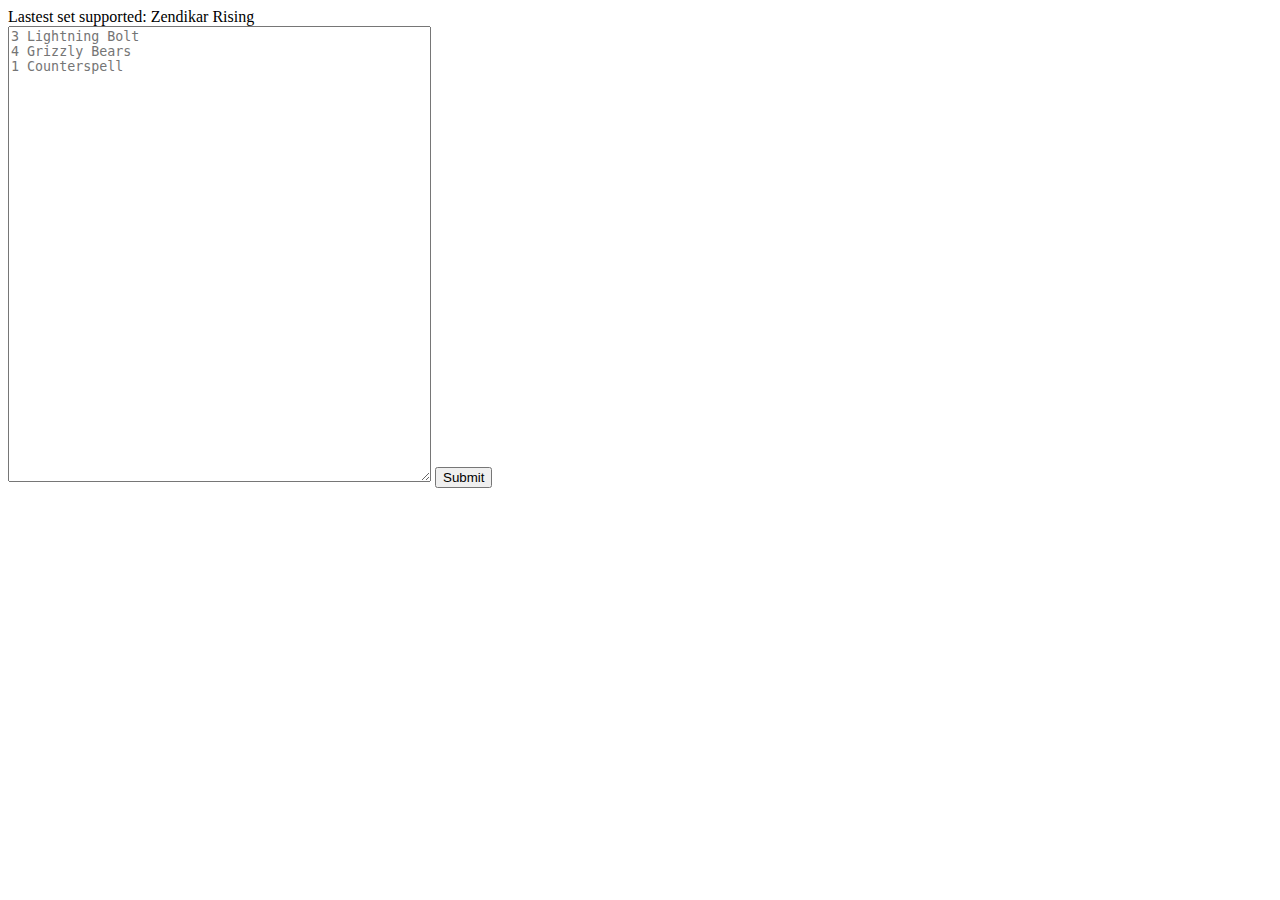
==== templates/index.html @ c58cb49f "Integração com Flask" ====
<!DOCTYPE html>
<html lang="en">
<head>
    <meta charset="UTF-8">
    <title>Magic The Gathering: Mana Calculator</title>
    <style>
        div#content {
            display: block;
        }

        div#loading {
            display: none;
        }
    </style>
    <script type="text/javascript">
        function preloader(){
            document.getElementById("loading").style.display = "block";
            document.getElementById("content").style.display = "none";
        }
    </script>
</head>
<body>
    <div id="loading">Carregando...<br><img src="/static/loader.gif"></div>
    <div id="content">
        Lastest set supported: Zendikar Rising
        <form enctype=multipart/form-data action="results" method="POST">
            <textarea name="decklist" rows="30" cols="50" placeholder="3 Lightning Bolt&#10;4 Grizzly Bears&#10;1 Counterspell"></textarea>
            <input type="submit" onclick="preloader()">
        </form>
    </div>
</body>
</html>
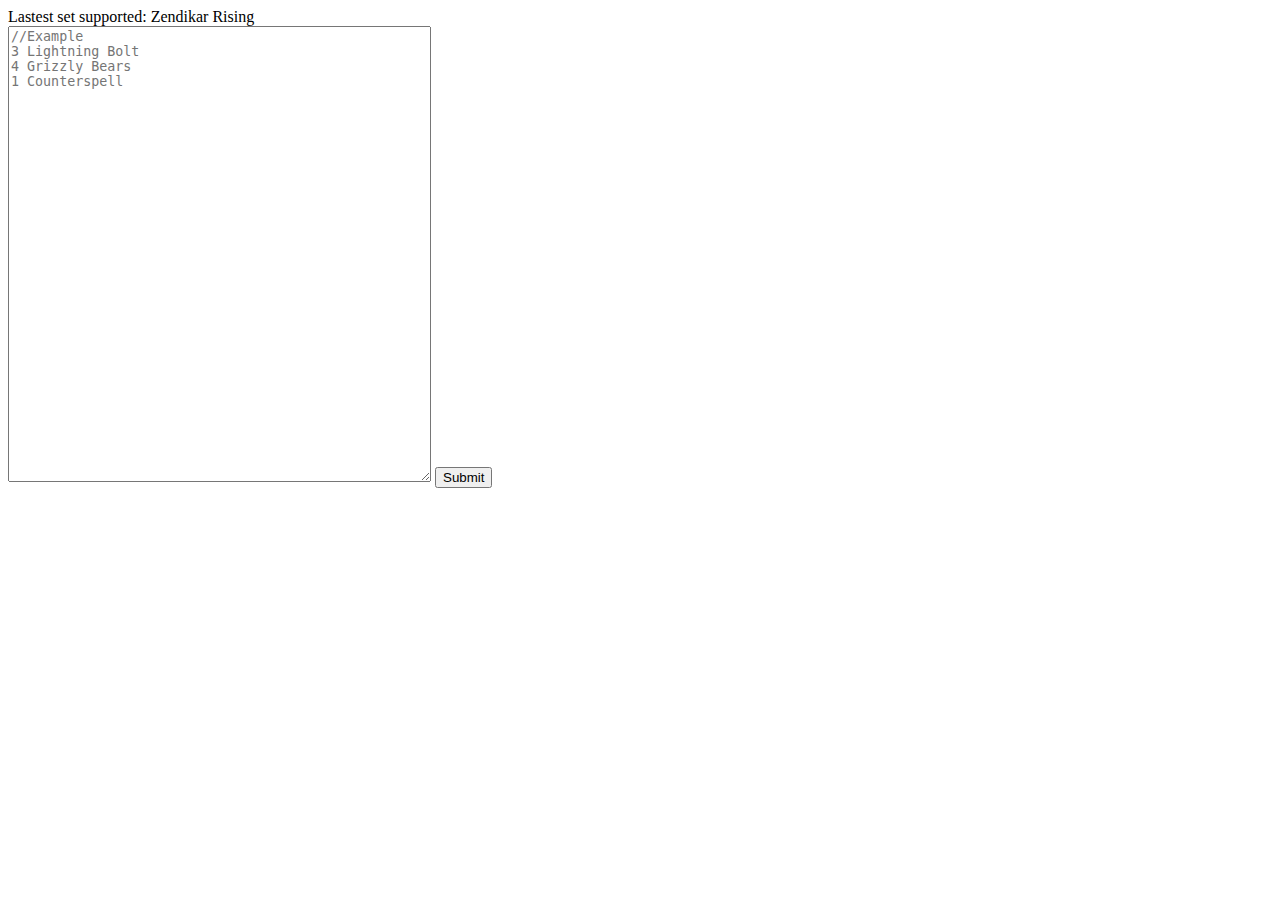
==== commit 3cd3018d: "Calculando mana sugerida" ====
--- a/templates/index.html
+++ b/templates/index.html
@@ -24,7 +24,7 @@
     <div id="content">
         Lastest set supported: Zendikar Rising
         <form enctype=multipart/form-data action="results" method="POST">
-            <textarea name="decklist" rows="30" cols="50" placeholder="3 Lightning Bolt&#10;4 Grizzly Bears&#10;1 Counterspell"></textarea>
+            <textarea name="decklist" rows="30" cols="50" placeholder="//Example&#10;3 Lightning Bolt&#10;4 Grizzly Bears&#10;1 Counterspell"></textarea>
             <input type="submit" onclick="preloader()">
         </form>
     </div>
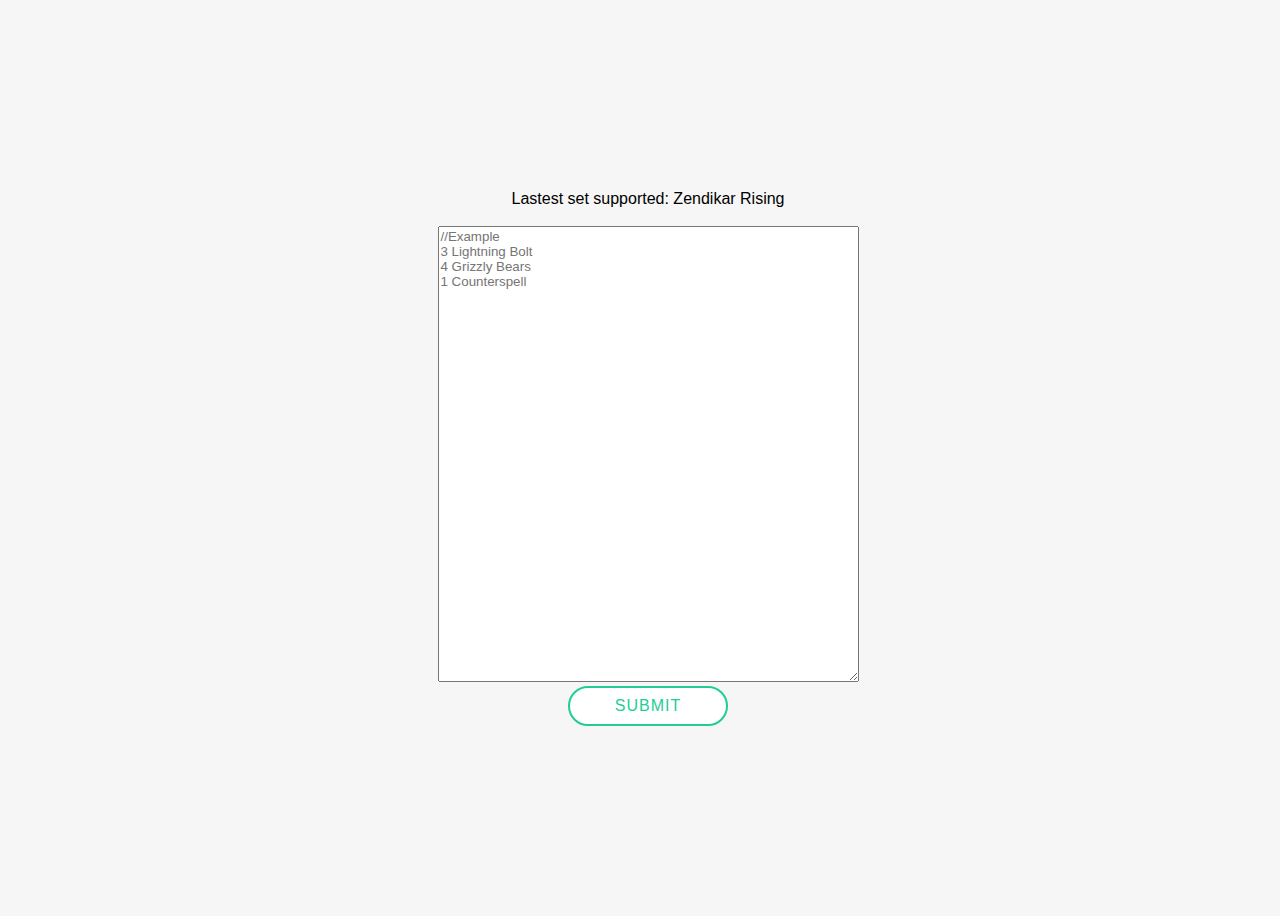
==== commit e33317cc: "Customizacao do CSS" ====
--- a/templates/index.html
+++ b/templates/index.html
@@ -3,15 +3,7 @@
 <head>
     <meta charset="UTF-8">
     <title>Magic The Gathering: Mana Calculator</title>
-    <style>
-        div#content {
-            display: block;
-        }
-
-        div#loading {
-            display: none;
-        }
-    </style>
+    <link href="/static/layout.css" type="text/css" rel="stylesheet">
     <script type="text/javascript">
         function preloader(){
             document.getElementById("loading").style.display = "block";
@@ -20,12 +12,22 @@
     </script>
 </head>
 <body>
-    <div id="loading">Carregando...<br><img src="/static/loader.gif"></div>
+    <div id="loading">
+        Carregando...<br/><br/>
+        <div class="loader">
+          <div class="circle"><img src="/static/white.png"></div>
+          <div class="circle"><img src="/static/blue.png"></div>
+          <div class="circle"><img src="/static/black.png"></div>
+          <div class="circle"><img src="/static/red.png"></div>
+          <div class="circle"><img src="/static/green.png"></div>
+        </div>
+    </div>
     <div id="content">
-        Lastest set supported: Zendikar Rising
+        Lastest set supported: Zendikar Rising<br/><br/>
         <form enctype=multipart/form-data action="results" method="POST">
             <textarea name="decklist" rows="30" cols="50" placeholder="//Example&#10;3 Lightning Bolt&#10;4 Grizzly Bears&#10;1 Counterspell"></textarea>
-            <input type="submit" onclick="preloader()">
+            <br/>
+            <center><input class="button" type="submit" onclick="preloader()" value="SUBMIT"></center>
         </form>
     </div>
 </body>
--- a/static/layout.css
+++ b/static/layout.css
@@ -0,0 +1,99 @@
+* {
+  font-family: 'Roboto', sans-serif;
+}
+
+body {
+  background-color: #f6f6f6;
+  min-height: 100vh;
+  width: 100%;
+
+  display: flex;
+  justify-content: center;
+  align-items: center;
+  flex-direction: column;
+
+  overflow: hidden;
+}
+
+.loader {
+  display: flex;
+}
+
+.circle {
+  width: 30px;
+  height: 30px;
+  border-radius: 50%;
+  margin-right: 10px;
+
+  animation-name: loading;
+  animation-duration: 0.6s;
+  animation-timing-function: ease-in-out;
+  animation-iteration-count: infinite;
+  animation-direction: alternate;
+}
+
+.circle:first-child {
+  background: #a10702;
+  animation-delay: 0s;
+}
+
+.circle:nth-child(2) {
+  background-color: #f44708;
+  animation-delay: 0.2s;
+}
+
+.circle:nth-child(3) {
+  background-color: #faa613;
+  animation-delay: 0.4s;
+}
+
+.circle:nth-child(4) {
+  background-color: #faa613;
+  animation-delay: 0.6s;
+}
+
+.circle:nth-child(5) {
+  background-color: #faa613;
+  animation-delay: 0.8s;
+  margin-right: 0px;
+}
+
+@keyframes loading {
+  from {
+    transform: translateY(30px);
+  }
+  to {
+    transform: translateY(0px);
+  }
+}
+
+div#content {
+    display: flex;
+    justify-content: center;
+    align-items: center;
+    flex-direction: column;
+}
+
+div#loading {
+    display: none;
+}
+
+.button {
+  outline:none;
+  height: 40px;
+  text-align: center;
+  width: 160px;
+  border-radius:40px;
+  background: #fff;
+  border: 2px solid #1ECD97;
+  color:#1ECD97;
+  letter-spacing:1px;
+  text-shadow:0;
+  font-size: 16px;
+}
+
+.button:hover {
+  color:white;
+  background: #1ECD97;
+  letter-spacing: 2px ;
+}
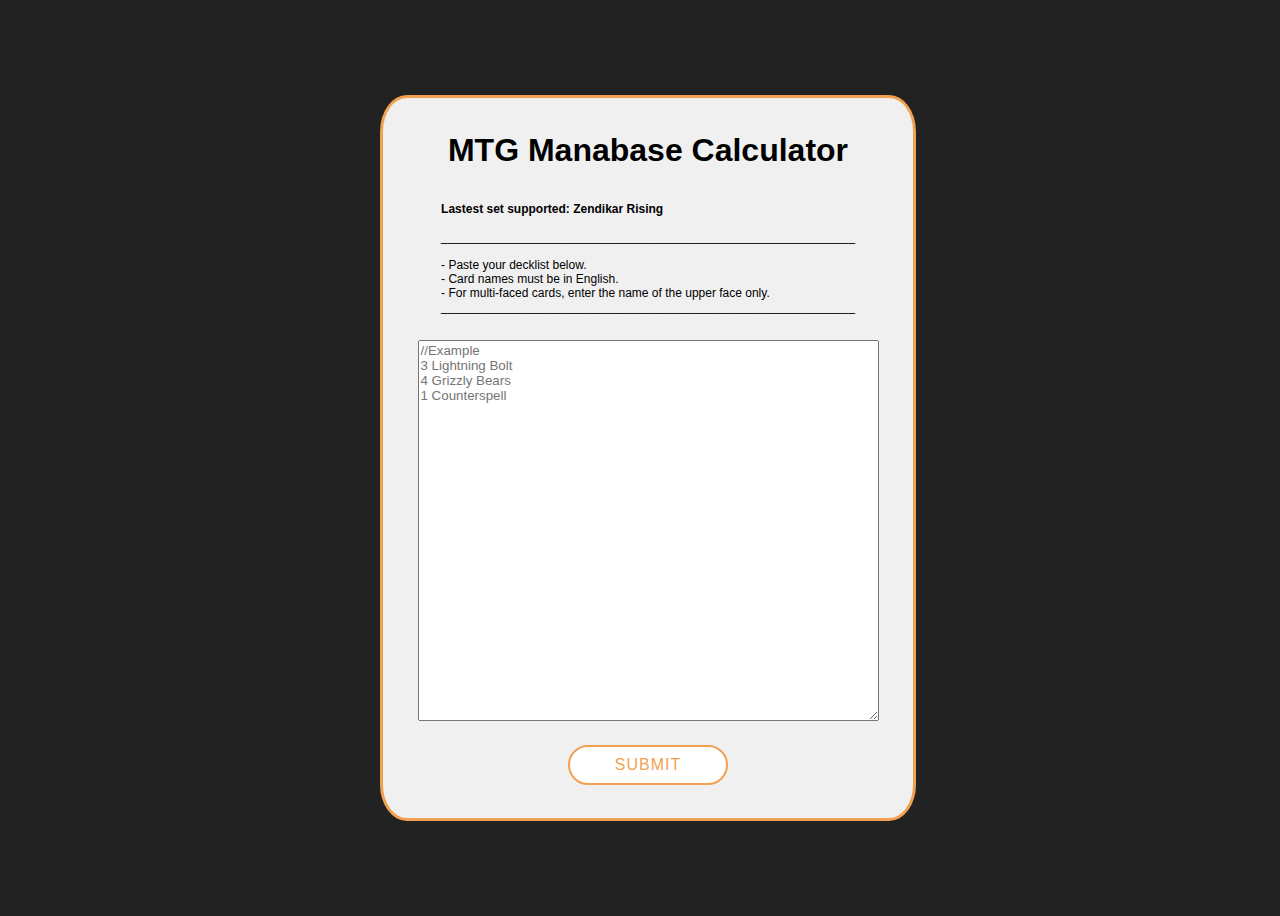
==== commit 5579a741: "Finalização da interface" ====
--- a/templates/index.html
+++ b/templates/index.html
@@ -12,8 +12,11 @@
     </script>
 </head>
 <body>
+<main>
     <div id="loading">
-        Carregando...<br/><br/>
+        <div class="load_msg">
+            Parsing card list and calculating mana...
+        </div>
         <div class="loader">
           <div class="circle"><img src="/static/white.png"></div>
           <div class="circle"><img src="/static/blue.png"></div>
@@ -23,12 +26,21 @@
         </div>
     </div>
     <div id="content">
-        Lastest set supported: Zendikar Rising<br/><br/>
+        <h1>MTG Manabase Calculator</h1>
+        <p>
+        <b>Lastest set supported: Zendikar Rising</b><br/><br/>
+            ______________________________________________________________<br><br>
+            - Paste your decklist below.<br/>
+            - Card names must be in English. <br/>
+            - For multi-faced cards, enter the name of the upper face only.<br/>
+            ______________________________________________________________<br/><br/>
+        </p>
         <form enctype=multipart/form-data action="results" method="POST">
-            <textarea name="decklist" rows="30" cols="50" placeholder="//Example&#10;3 Lightning Bolt&#10;4 Grizzly Bears&#10;1 Counterspell"></textarea>
+            <textarea name="decklist" rows="25" cols="55" placeholder="//Example&#10;3 Lightning Bolt&#10;4 Grizzly Bears&#10;1 Counterspell"></textarea>
             <br/>
             <center><input class="button" type="submit" onclick="preloader()" value="SUBMIT"></center>
         </form>
     </div>
+</main>
 </body>
 </html>--- a/static/layout.css
+++ b/static/layout.css
@@ -3,7 +3,7 @@
 }
 
 body {
-  background-color: #f6f6f6;
+  background-color: #222222;
   min-height: 100vh;
   width: 100%;
 
@@ -15,8 +15,39 @@
   overflow: hidden;
 }
 
+p {
+    font-family: 'Roboto', sans-serif;
+    font-size: 12px;
+}
+
+main {
+    background-color: #f0f0f0;
+    border-radius: 5%;
+    width: 530px;
+    height: 720px;
+    display: flex;
+    justify-content: center;
+    align-items: center;
+    flex-direction: column;
+    border: 3px solid #f2a150;
+}
+
+mainresults {
+    background-color: #f0f0f0;
+    border-radius: 5%;
+    width: 530px;
+    height: 720px;
+    display: flex;
+    justify-content: flex-start;
+    align-items: center;
+    flex-direction: column;
+    border: 3px solid #f2a150;
+}
+
 .loader {
-  display: flex;
+    display: flex;
+    justify-content: center;
+    align-items: center;
 }
 
 .circle {
@@ -74,6 +105,15 @@
     flex-direction: column;
 }
 
+div#results {
+    display: flex;
+    justify-content: flex-start;
+    align-items: center;
+    flex-direction: column;
+    padding: 8px;
+    margin: 8px;
+}
+
 div#loading {
     display: none;
 }
@@ -85,15 +125,32 @@
   width: 160px;
   border-radius:40px;
   background: #fff;
-  border: 2px solid #1ECD97;
-  color:#1ECD97;
+  border: 2px solid #f2a150;
+  color:#f2a150;
   letter-spacing:1px;
   text-shadow:0;
   font-size: 16px;
+  margin: 20px;
 }
 
 .button:hover {
   color:white;
-  background: #1ECD97;
+  background: #f2a150;
   letter-spacing: 2px ;
 }
+
+.load_msg {
+    font-weight: bold;
+    margin: 20px;
+    padding: 20px;
+    color: #f2a150;
+}
+
+table td {
+    background: #222222;
+    color: #ccc;
+    text-align: left;
+    font-size: 1.2rem;
+    padding: 0.5rem 0.625rem 0.625rem;
+    vertical-align: middle;
+}
